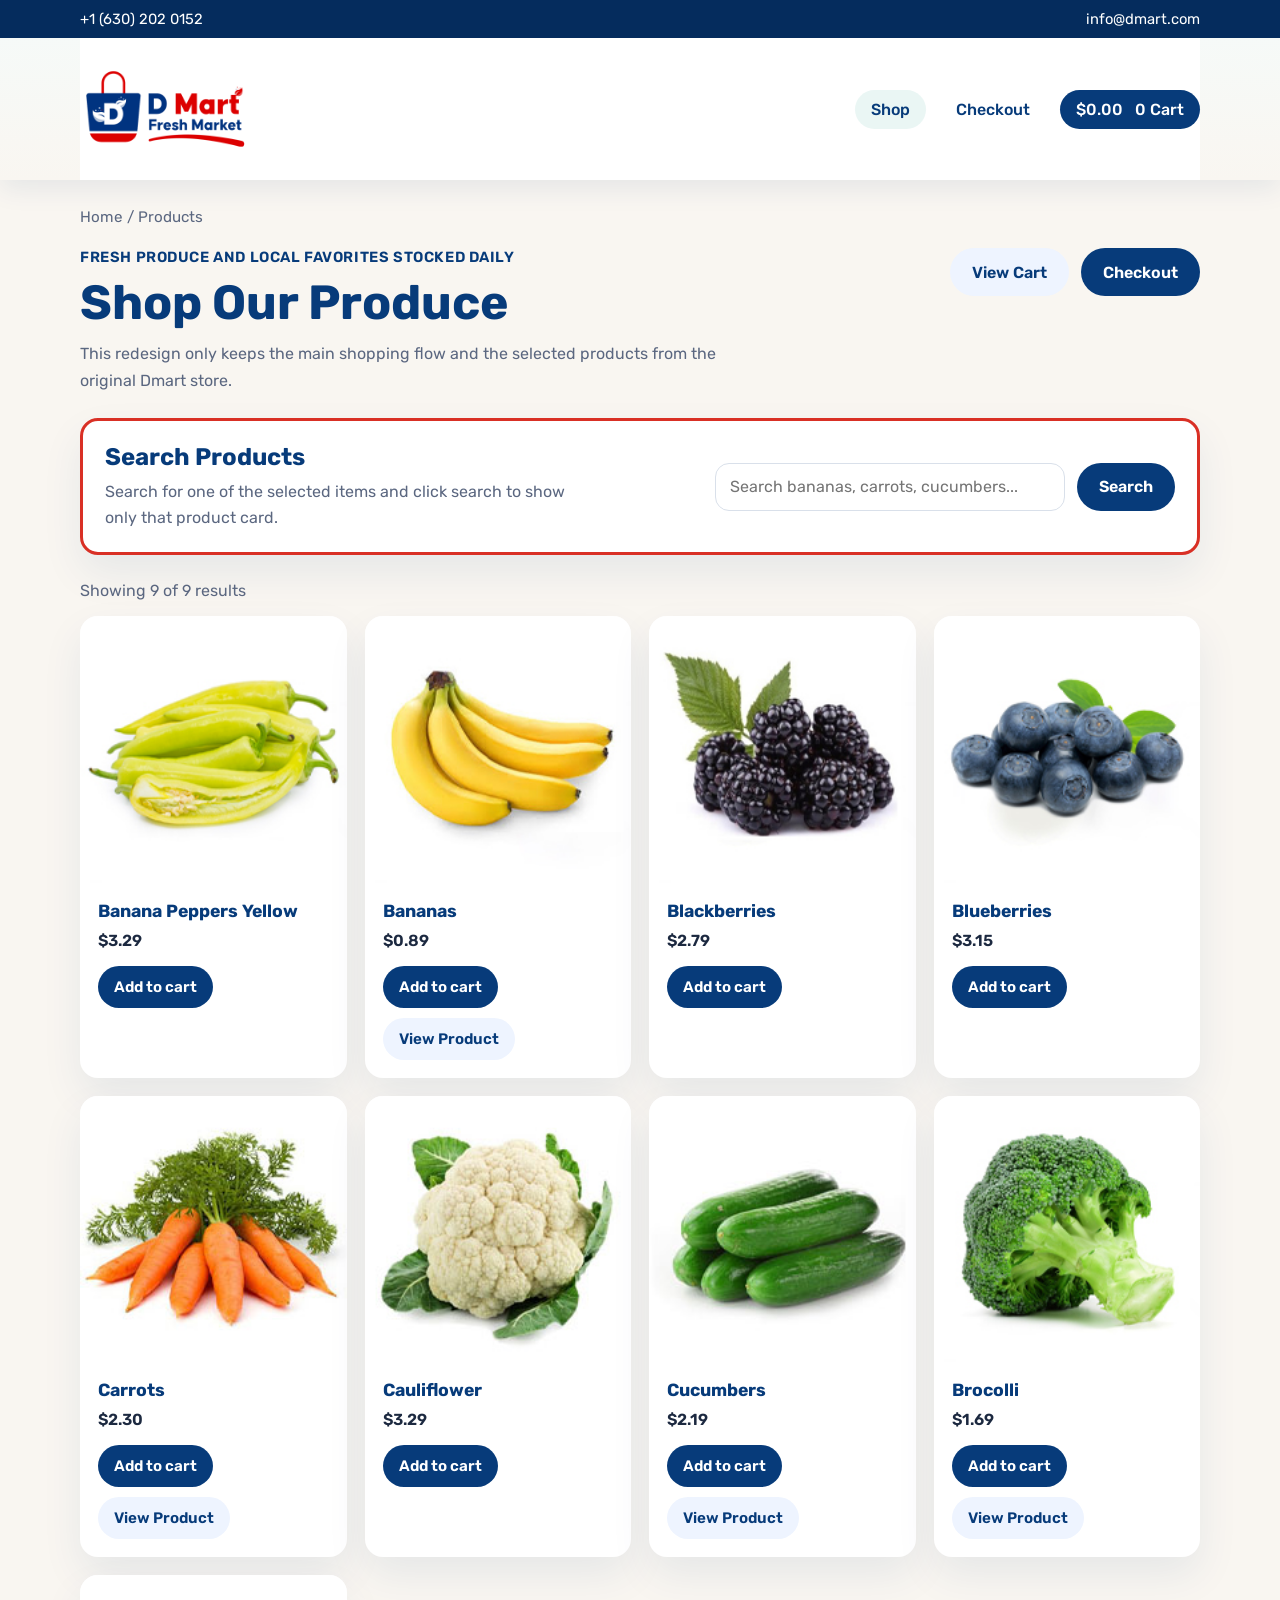
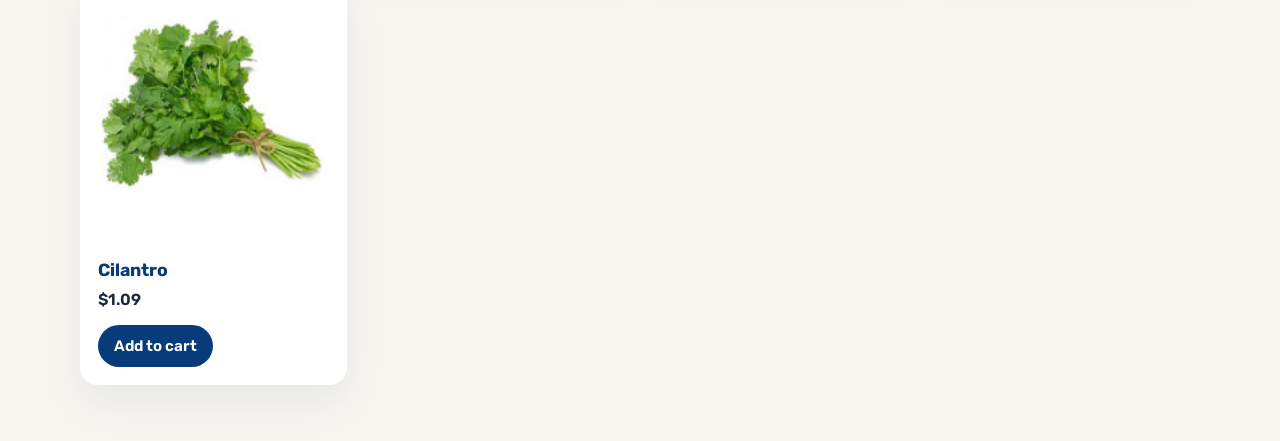
==== CSE 463 project/dmart-redesign/shop.html @ dd39bbae "Add CSE 463 HCI website improvement project" ====
<!DOCTYPE html>
<html lang="en">
<head>
  <meta charset="UTF-8">
  <meta name="viewport" content="width=device-width, initial-scale=1.0">
  <title>Shop - Dmart Grocery Redesign</title>
  <link rel="preconnect" href="https://fonts.googleapis.com">
  <link rel="preconnect" href="https://fonts.gstatic.com" crossorigin>
  <link href="https://fonts.googleapis.com/css2?family=Rubik:wght@400;500;600;700&display=swap" rel="stylesheet">
  <link rel="stylesheet" href="styles.css">
</head>
<body data-page="shop">
  <!-- same from original website - the logo image, phone number, email, Shop label, Checkout label, and overall grocery layout were recreated from https://dmartcs.com/shop/ -->
  <header class="site-header">
    <div class="top-bar">
      <div class="page-shell top-bar-inner">
        <p>+1 (630) 202 0152</p>
        <p>info@dmart.com</p>
      </div>
    </div>
    <div class="page-shell nav-bar">
      <a class="brand" href="shop.html">
        <img src="assets/logo.png" alt="Dmart Grocery logo">
      </a>
      <nav class="main-nav">
        <a class="nav-link active" href="shop.html">Shop</a>
        <a class="nav-link" href="checkout.html">Checkout</a>
        <a class="cart-pill" href="cart.html">
          <span id="nav-cart-total">$0.00</span>
          <span id="nav-cart-count">0 Cart</span>
        </a>
      </nav>
    </div>
  </header>

  <main class="page-shell page-space">
    <!-- same from original website - this breadcrumb wording follows the live shop page. -->
    <nav class="breadcrumb">Home / Products</nav>

    <section class="shop-header">
      <div>
        <p class="eyebrow">Fresh produce and local favorites stocked daily</p>
        <h1>Shop Our Produce</h1>
        <p class="shop-copy">This redesign only keeps the main shopping flow and the selected products from the original Dmart store.</p>
      </div>
      <div class="shop-actions">
        <a class="button secondary-button" href="cart.html">View Cart</a>
        <a class="button primary-button" href="checkout.html">Checkout</a>
      </div>
    </section>

    <!-- improvement - this red bordered search section makes the shop search work for the selected products only. -->
    <section class="highlight-red search-panel">
      <div class="search-panel-copy">
        <h2>Search Products</h2>
        <p>Search for one of the selected items and click search to show only that product card.</p>
      </div>
      <form class="search-form" id="shop-search-form">
        <input id="shop-search-input" type="search" placeholder="Search bananas, carrots, cucumbers..." aria-label="Search products">
        <button class="button primary-button" type="submit">Search</button>
      </form>
    </section>

    <!-- same from original website - the product names, prices, and images below are taken from the live shop page. -->
    <section class="results-header">
      <p id="shop-results-text">Showing 1-9 of 9 results</p>
    </section>

    <section class="product-grid" id="shop-product-grid"></section>
  </main>

  <script src="script.js"></script>
</body>
</html>
---- CSE 463 project/dmart-redesign/styles.css ----
/* same from original website - this stylesheet recreates the live Dmart grocery feel with the original brand text, grocery card layout, and simple shop/cart/checkout structure. */

:root {
  --page-background: #f9f6f1;
  --card-background: #ffffff;
  --navy: #073b7a;
  --navy-dark: #052c5d;
  --teal: #eaf6f4;
  --border: #d9e0ea;
  --text: #1c2940;
  --muted: #5b6780;
  --accent: #d93025;
  --shadow: 0 18px 40px rgba(7, 59, 122, 0.08);
  --radius: 18px;
}

* {
  box-sizing: border-box;
}

body {
  margin: 0;
  font-family: "Rubik", sans-serif;
  background: linear-gradient(180deg, #f5fbfa 0%, var(--page-background) 180px);
  color: var(--text);
}

img {
  display: block;
  max-width: 100%;
}

a {
  color: inherit;
  text-decoration: none;
}

button,
input {
  font: inherit;
}

.page-shell {
  width: min(1120px, calc(100% - 32px));
  margin: 0 auto;
}

.page-space {
  padding: 28px 0 56px;
}

.site-header {
  position: sticky;
  top: 0;
  z-index: 20;
  box-shadow: 0 10px 24px rgba(7, 59, 122, 0.08);
}

.top-bar {
  background: var(--navy-dark);
  color: #ffffff;
  font-size: 0.92rem;
}

.top-bar-inner {
  display: flex;
  justify-content: space-between;
  gap: 16px;
  padding: 10px 0;
}

.top-bar-inner p {
  margin: 0;
}

.nav-bar {
  display: flex;
  align-items: center;
  justify-content: space-between;
  gap: 20px;
  padding: 18px 0;
  background: rgba(255, 255, 255, 0.97);
}

.brand img {
  width: 170px;
  height: auto;
}

.main-nav {
  display: flex;
  align-items: center;
  gap: 14px;
  flex-wrap: wrap;
  justify-content: flex-end;
}

.nav-link,
.cart-pill,
.button {
  border-radius: 999px;
  transition: transform 0.2s ease, background-color 0.2s ease, color 0.2s ease;
}

.nav-link {
  padding: 10px 16px;
  color: var(--navy);
  font-weight: 500;
}

.nav-link:hover,
.nav-link.active {
  background: var(--teal);
}

.cart-pill {
  display: flex;
  align-items: center;
  gap: 12px;
  padding: 10px 16px;
  background: var(--navy);
  color: #ffffff;
  font-weight: 500;
}

.breadcrumb {
  color: var(--muted);
  font-size: 0.95rem;
  margin-bottom: 22px;
}

.eyebrow {
  margin: 0 0 8px;
  color: var(--navy);
  font-size: 0.92rem;
  font-weight: 600;
  letter-spacing: 0.04em;
  text-transform: uppercase;
}

.shop-header,
.cart-page-header {
  display: flex;
  align-items: flex-start;
  justify-content: space-between;
  gap: 20px;
  margin-bottom: 24px;
}

.shop-header h1,
.cart-page-header h1,
.detail-title h1 {
  margin: 0 0 10px;
  color: var(--navy);
  font-size: clamp(2rem, 4vw, 3rem);
}

.shop-copy {
  max-width: 680px;
  margin: 0;
  color: var(--muted);
  line-height: 1.65;
}

.shop-actions {
  display: flex;
  gap: 12px;
  flex-wrap: wrap;
  justify-content: flex-end;
}

.button {
  display: inline-flex;
  align-items: center;
  justify-content: center;
  min-height: 48px;
  padding: 12px 22px;
  border: none;
  cursor: pointer;
  font-weight: 600;
}

.button:hover {
  transform: translateY(-1px);
}

.primary-button {
  background: var(--navy);
  color: #ffffff;
}

.secondary-button {
  background: #eef4ff;
  color: var(--navy);
}

.wide-button {
  width: 100%;
}

/* improvement - this reusable red border style highlights every required redesign area for grading. */
.highlight-red {
  border: 3px solid var(--accent);
}

.search-panel,
.summary-card,
.mini-note,
.product-card,
.product-detail-card,
.empty-state,
.cart-item,
.detail-title {
  background: var(--card-background);
  border-radius: var(--radius);
  box-shadow: var(--shadow);
}

.search-panel {
  display: flex;
  align-items: center;
  justify-content: space-between;
  gap: 20px;
  padding: 22px;
  margin-bottom: 26px;
}

.search-panel h2,
.summary-card h2,
.mini-note h2 {
  margin: 0 0 8px;
  color: var(--navy);
}

.search-panel p,
.summary-card p,
.mini-note p {
  margin: 0;
  color: var(--muted);
  line-height: 1.6;
}

.search-panel-copy {
  max-width: 460px;
}

.search-form {
  display: flex;
  gap: 12px;
  width: min(100%, 460px);
}

.search-form input {
  flex: 1;
}

.search-form input,
.address-form input,
.checkout-form input {
  width: 100%;
  border: 1px solid var(--border);
  border-radius: 14px;
  padding: 13px 14px;
  background: #ffffff;
  color: var(--text);
}

.search-form input:focus,
.address-form input:focus,
.checkout-form input:focus {
  border-color: var(--navy);
  outline: 2px solid rgba(7, 59, 122, 0.14);
}

.results-header {
  margin-bottom: 16px;
  color: var(--muted);
}

.product-grid {
  display: grid;
  grid-template-columns: repeat(4, minmax(0, 1fr));
  gap: 18px;
}

.product-card {
  overflow: hidden;
}

.product-image-link,
.product-card-image {
  display: block;
  background: #f5f8fc;
}

.product-card-image {
  width: 100%;
  aspect-ratio: 1 / 1;
  object-fit: cover;
}

.product-card-body {
  padding: 18px;
}

.product-card h3 {
  margin: 0 0 10px;
  font-size: 1.1rem;
  color: var(--navy);
}

.product-price {
  margin: 0 0 16px;
  color: var(--text);
  font-weight: 600;
}

.card-actions {
  display: flex;
  gap: 10px;
  flex-wrap: wrap;
}

.small-button {
  min-height: 42px;
  padding: 10px 16px;
  font-size: 0.95rem;
}

.detail-title {
  padding: 26px;
  margin-bottom: 24px;
}

.product-detail-card {
  display: grid;
  grid-template-columns: minmax(280px, 420px) minmax(0, 1fr);
  gap: 28px;
  padding: 28px;
}

.detail-image-wrap {
  background: #f5f8fc;
  border-radius: 20px;
  padding: 16px;
}

.detail-image {
  width: 100%;
  aspect-ratio: 1 / 1;
  object-fit: cover;
  border-radius: 16px;
}

.detail-info h2 {
  margin: 0 0 10px;
  color: var(--navy);
  font-size: 2rem;
}

.detail-info .product-price {
  font-size: 1.15rem;
}

.quantity-line {
  display: flex;
  align-items: center;
  gap: 12px;
  margin: 18px 0;
}

.quantity-line input,
.quantity-box input {
  width: 88px;
  border: 1px solid var(--border);
  border-radius: 12px;
  padding: 12px;
}

.category-line {
  margin: 18px 0 0;
  color: var(--muted);
}

.detail-links {
  display: flex;
  gap: 12px;
  flex-wrap: wrap;
  margin-top: 22px;
}

.hidden {
  display: none !important;
}

.empty-state {
  padding: 28px;
  text-align: center;
}

.empty-state h2 {
  color: var(--navy);
}

.empty-state p {
  color: var(--muted);
  line-height: 1.6;
}

.cart-layout,
.checkout-layout {
  display: grid;
  grid-template-columns: minmax(0, 1.6fr) minmax(300px, 0.9fr);
  gap: 24px;
}

.cart-items-panel,
.checkout-side-panel {
  display: grid;
  gap: 18px;
}

.cart-item {
  display: grid;
  grid-template-columns: 120px minmax(0, 1fr);
  gap: 18px;
  padding: 18px;
  margin-bottom: 18px;
}

.cart-item-image {
  width: 100%;
  aspect-ratio: 1 / 1;
  object-fit: cover;
  border-radius: 16px;
  background: #f5f8fc;
}

.cart-item h3 {
  margin: 0 0 8px;
  color: var(--navy);
}

.cart-item-meta {
  display: flex;
  gap: 16px;
  flex-wrap: wrap;
  color: var(--muted);
  margin-bottom: 16px;
}

/* improvement - this red bordered quantity box clearly marks the instant-update cart change for the grader. */
.quantity-box {
  display: inline-flex;
  align-items: center;
  gap: 12px;
  padding: 12px 14px;
  border-radius: 16px;
  background: #fffaf9;
}

.item-subtotal {
  margin-top: 16px;
  font-weight: 600;
}

.mini-note,
.summary-card,
.add-more-box {
  padding: 22px;
}

.summary-row {
  display: flex;
  justify-content: space-between;
  gap: 16px;
  padding: 12px 0;
  border-bottom: 1px solid #edf1f5;
}

.total-row {
  border-bottom: none;
  font-size: 1.1rem;
  font-weight: 700;
  color: var(--navy);
}

.address-form,
.checkout-form,
.billing-box {
  display: grid;
  gap: 14px;
}

.inline-fields {
  display: grid;
  grid-template-columns: repeat(2, minmax(0, 1fr));
  gap: 14px;
}

.address-form label,
.checkout-form label {
  display: grid;
  gap: 8px;
  color: var(--text);
  font-weight: 500;
}

.payment-choice-box {
  display: grid;
  gap: 12px;
  margin: 8px 0 2px;
}

.radio-option,
.checkbox-row {
  display: flex !important;
  align-items: center;
  gap: 10px;
  padding: 14px 16px;
  border: 1px solid var(--border);
  border-radius: 16px;
  background: #fbfcff;
}

.radio-option input,
.checkbox-row input {
  width: auto;
  margin: 0;
}

.helper-copy {
  margin: 0 0 8px;
  color: var(--muted);
  line-height: 1.6;
}

.address-summary,
.checkout-item-list {
  display: grid;
  gap: 10px;
  color: var(--muted);
}

.checkout-line-item {
  display: flex;
  justify-content: space-between;
  gap: 12px;
  padding: 10px 0;
  border-bottom: 1px solid #edf1f5;
}

.checkout-line-item strong {
  color: var(--text);
}

@media (max-width: 980px) {
  .product-grid {
    grid-template-columns: repeat(2, minmax(0, 1fr));
  }

  .product-detail-card,
  .cart-layout,
  .checkout-layout {
    grid-template-columns: 1fr;
  }
}

@media (max-width: 720px) {
  .top-bar-inner,
  .nav-bar,
  .shop-header,
  .cart-page-header,
  .search-panel {
    flex-direction: column;
    align-items: stretch;
  }

  .main-nav,
  .shop-actions {
    justify-content: flex-start;
  }

  .product-grid,
  .inline-fields {
    grid-template-columns: 1fr;
  }

  .cart-item {
    grid-template-columns: 1fr;
  }

  .search-form {
    width: 100%;
    flex-direction: column;
  }
}
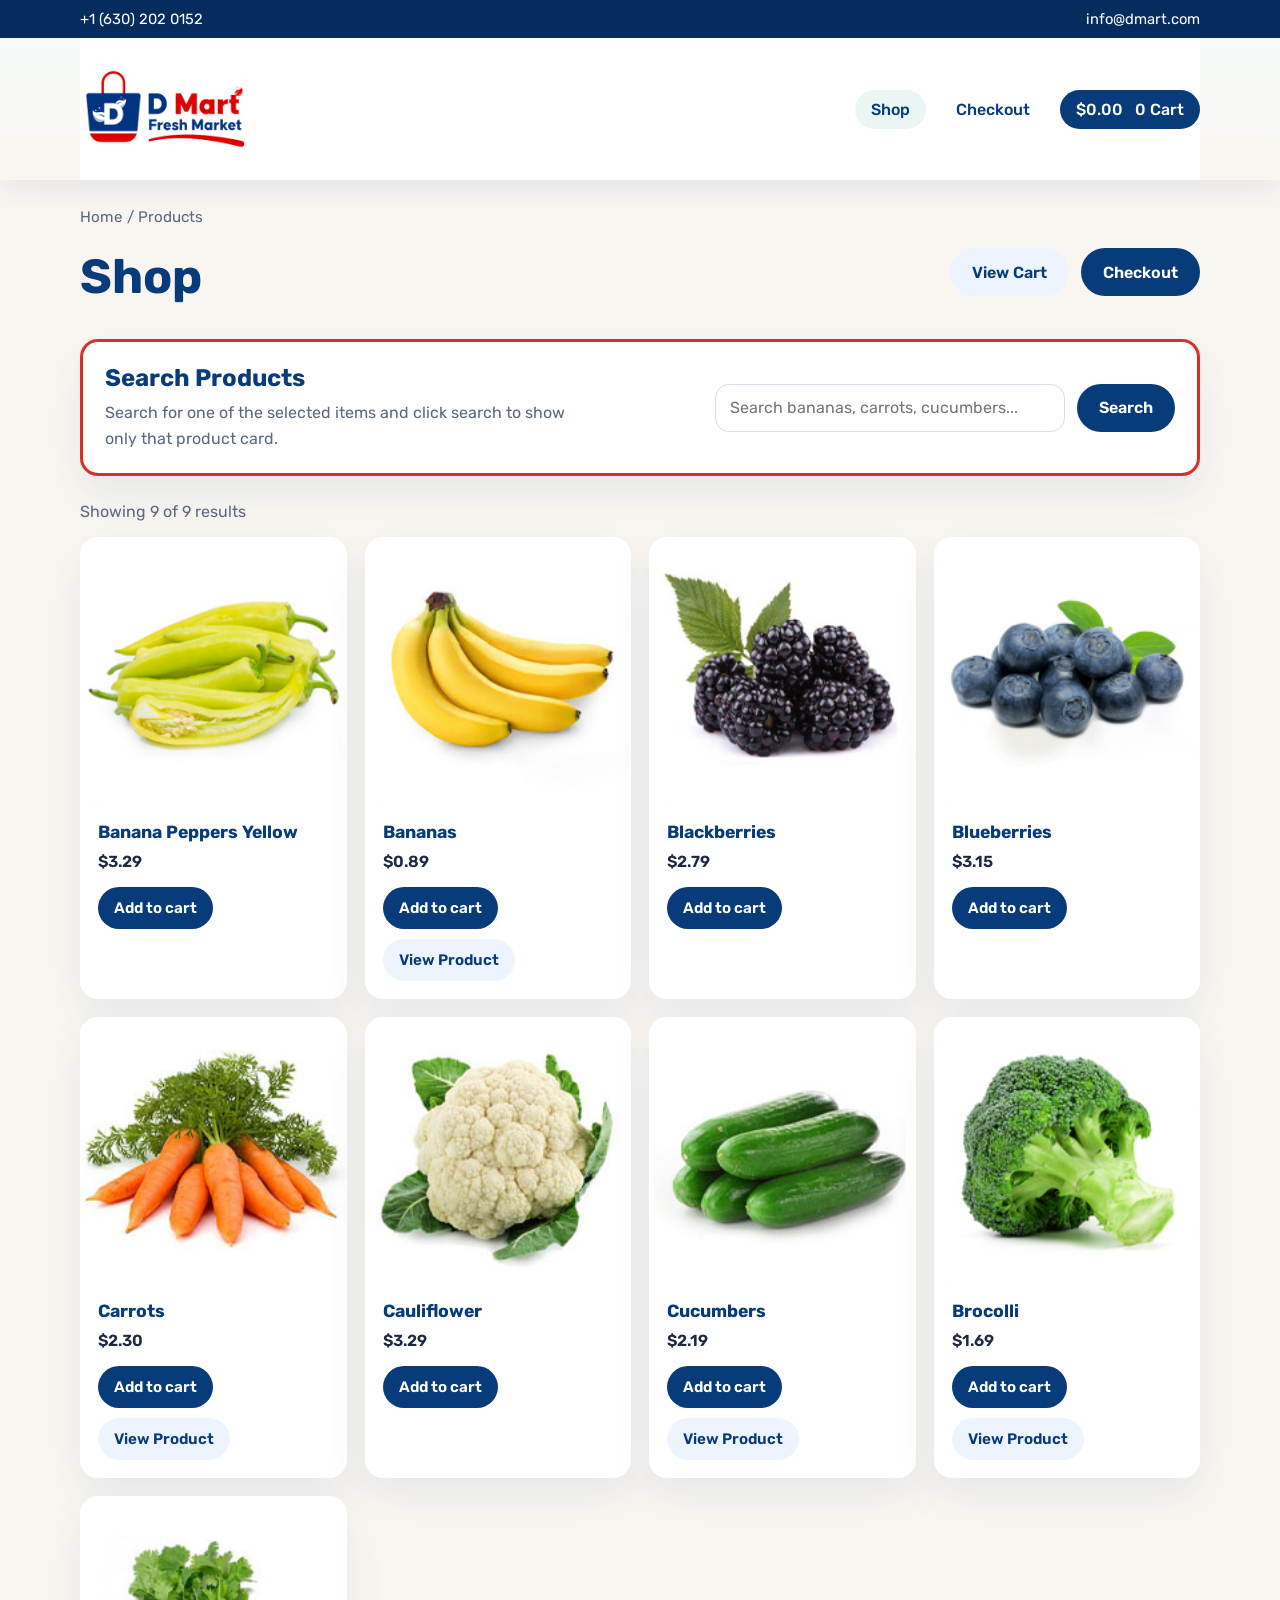
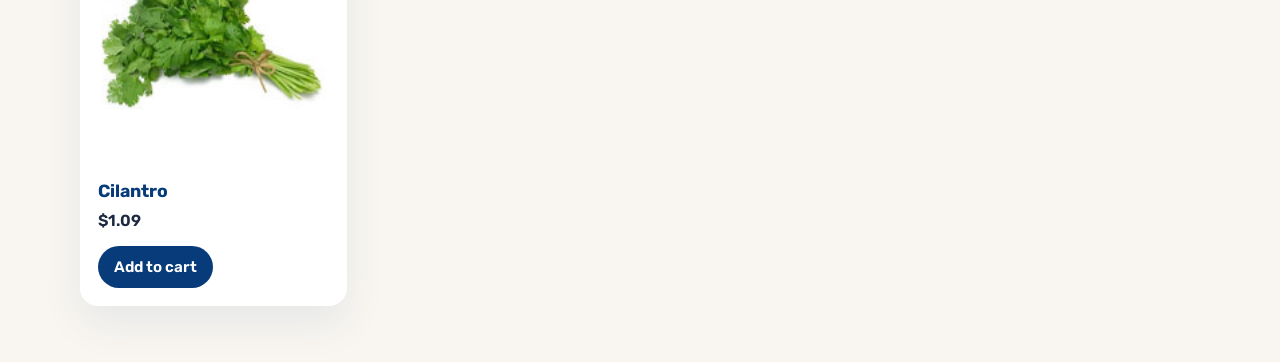
==== commit b24796ac: "Simplify shop page header" ====
--- a/CSE 463 project/dmart-redesign/shop.html
+++ b/CSE 463 project/dmart-redesign/shop.html
@@ -39,9 +39,7 @@
 
     <section class="shop-header">
       <div>
-        <p class="eyebrow">Fresh produce and local favorites stocked daily</p>
-        <h1>Shop Our Produce</h1>
-        <p class="shop-copy">This redesign only keeps the main shopping flow and the selected products from the original Dmart store.</p>
+        <h1>Shop</h1>
       </div>
       <div class="shop-actions">
         <a class="button secondary-button" href="cart.html">View Cart</a>
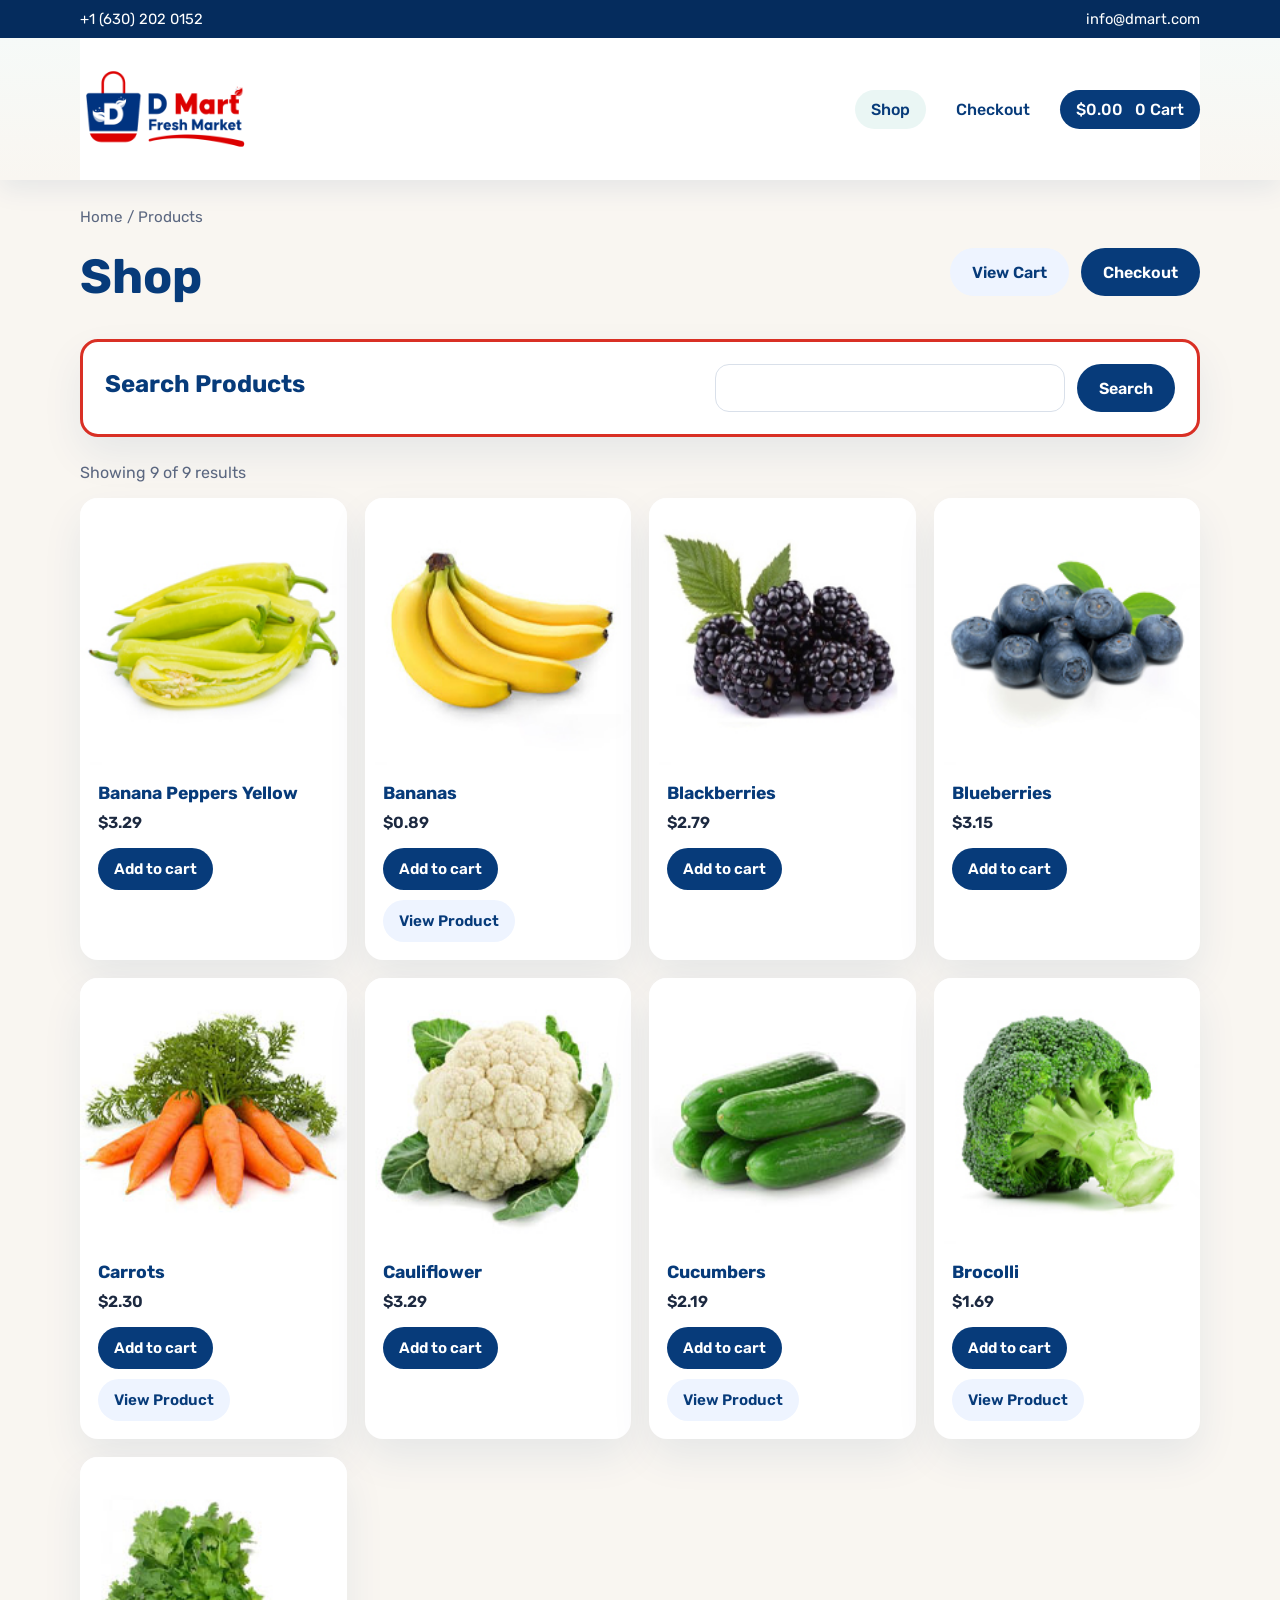
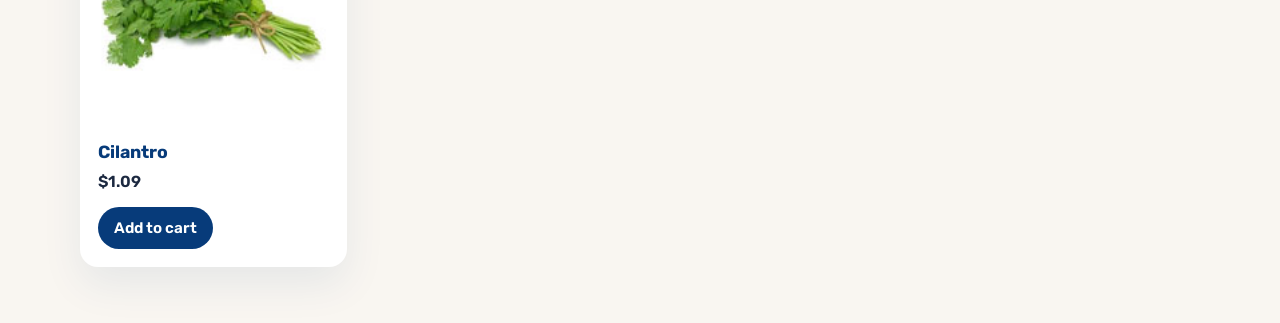
==== commit a08fb7e3: "Remove extra helper text from shop and checkout" ====
--- a/CSE 463 project/dmart-redesign/shop.html
+++ b/CSE 463 project/dmart-redesign/shop.html
@@ -51,10 +51,9 @@
     <section class="highlight-red search-panel">
       <div class="search-panel-copy">
         <h2>Search Products</h2>
-        <p>Search for one of the selected items and click search to show only that product card.</p>
       </div>
       <form class="search-form" id="shop-search-form">
-        <input id="shop-search-input" type="search" placeholder="Search bananas, carrots, cucumbers..." aria-label="Search products">
+        <input id="shop-search-input" type="search" placeholder="" aria-label="Search products">
         <button class="button primary-button" type="submit">Search</button>
       </form>
     </section>
--- a/CSE 463 project/dmart-redesign/styles.css
+++ b/CSE 463 project/dmart-redesign/styles.css
@@ -293,6 +293,21 @@
   background: #f5f8fc;
 }
 
+/* improvement - this small inline message replaces the browser popup after a product is added to the cart. */
+.add-to-cart-message {
+  display: none;
+  margin: 0;
+  padding: 10px 16px;
+  background: #edf9ef;
+  color: #1d6b34;
+  font-size: 0.92rem;
+  font-weight: 500;
+}
+
+.add-to-cart-message.visible {
+  display: block;
+}
+
 .product-card-image {
   width: 100%;
   aspect-ratio: 1 / 1;
